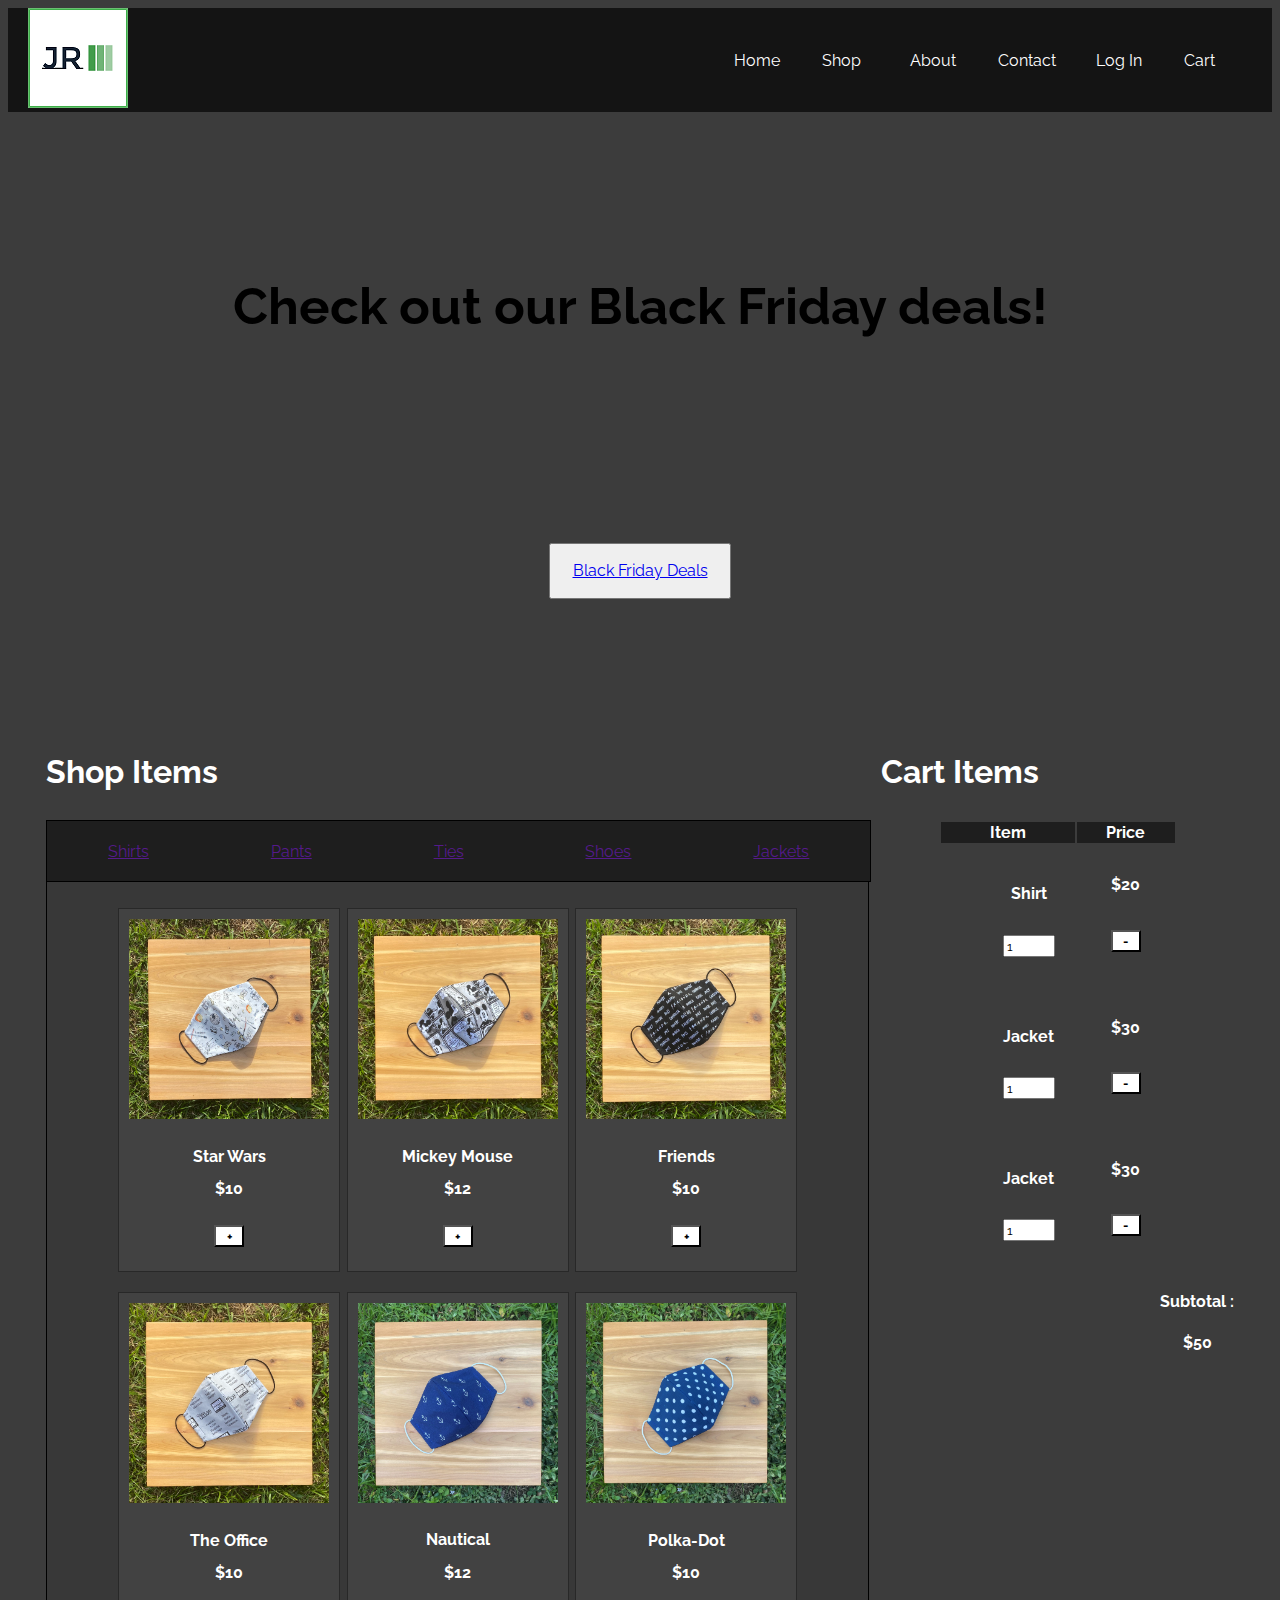
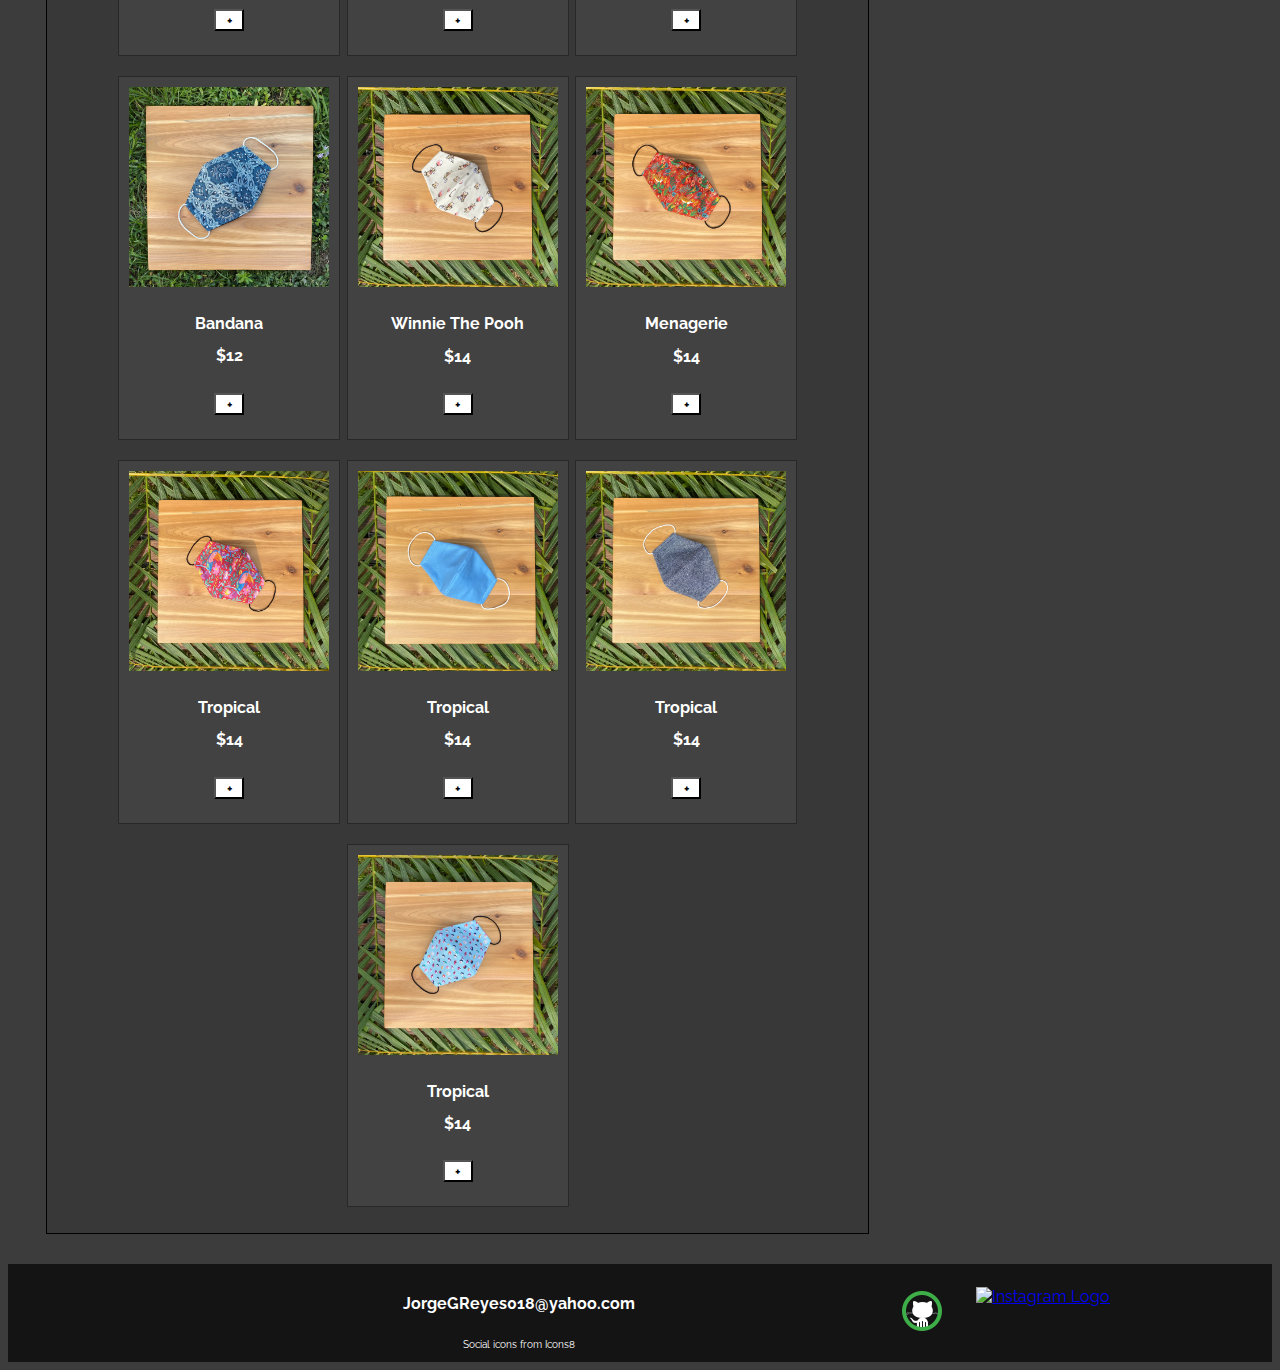
==== Shopping Cart/cart.html @ 23a174b2 "Initial commit" ====
<!DOCTYPE html>
<html lang="en">

<head>
    <meta charset="UTF-8" />
    <meta http-equiv="X-UA-Compatible" content="IE=edge" />
    <meta name="viewport" content="width=device-width, initial-scale=1.0" />
    <title>E-Commerce Shopping Cart</title>
    <!-- font links -->
    <link rel="preconnect" href="https://fonts.googleapis.com" />
    <link rel="preconnect" href="https://fonts.gstatic.com" crossorigin />
    <link href="https://fonts.googleapis.com/css2?family=Raleway:wght@300;400&display=swap" rel="stylesheet" />
    <!-- Bootstrap CDN & CSS file link -->
    <link href="https://cdn.jsdelivr.net/npm/bootstrap@5.2.2/dist/css/bootstrap.min.css" rel="stylesheet"
        integrity="sha384-Zenh87qX5JnK2Jl0vWa8Ck2rdkQ2Bzep5IDxbcnCeuOxjzrPF/et3URy9Bv1WTRi" crossorigin="anonymous" />
    <link rel="stylesheet" href="style.css" />
</head>

<body>

    <header class="navigation">
        <div class="logo"><img src="images/logo-w.png" alt=""></div>
        <nav>
            <ul class="topnav">
                <li><a href="">Home</a></li>
                <li><a href="">Shop</a></li>
                <li><a href="">About</a></li>
                <li><a href="">Contact</a></li>
                <li><a href="">Log In</a></li>
                <li><a href="">Cart</a></li>
            </ul>
        </nav>
    </header>
    <div class="pagetop page container-fluid">
        <div class="showcase">
            <div class="promo">
                <h1 class="deal">Check out our Black Friday deals!</h1>
                <button class="promoLink"><a href="#">Black Friday Deals</a></button>
            </div>
        </div>
        <div class="top">
            <div class="left col-8">
                <div class="leftHead">
                    <h1>Shop Items</h1>
                </div>
                <div class="store">
                    <div class="shopnav">
                        <ul class="tabs">
                            <li><a href="">Shirts</a></li>
                            <li><a href="">Pants</a></li>
                            <li><a href="">Ties</a></li>
                            <li><a href="">Shoes</a></li>
                            <li><a href="">Jackets</a></li>
                        </ul>
                    </div>
                    <div class="storeItems">
                        <ul>
                            <li class="col product"><img class="itemImg" src="images/products/mask001.jpeg" alt="">
                                <div class="itemTag">
                                    <h2 class="itemName">Star Wars</h2>
                                    <h2 class="itemPrice">$10</h2>
                                    <button class="cartAdd">+</button>
                                </div>
                            </li>
                            <li class="col product"><img class="itemImg" src="images/products/mask002.jpeg" alt="">
                                <div class="itemTag">
                                    <h2 class="itemName">Mickey Mouse</h2>
                                    <h2 class="itemPrice">$12</h2>
                                    <button class="cartAdd">+</button>
                                </div>
                            </li>
                            <li class="col product"><img class="itemImg" src="images/products/mask003.jpeg" alt="">
                                <div class="itemTag">
                                    <h2 class="itemName">Friends</h2>
                                    <h2 class="itemPrice">$10</h2>
                                    <button class="cartAdd">+</button>
                                </div>
                            </li>
                            <li class="col product"><img class="itemImg" src="images/products/mask004.jpeg" alt="">
                                <div class="itemTag">
                                    <h2 class="itemName">The Office</h2>
                                    <h2 class="itemPrice">$10</h2>
                                    <button class="cartAdd">+</button>
                                </div>
                            </li>
                            <li class="col product"><img class="itemImg" src="images/products/mask005.jpeg" alt="">
                                <div class="itemTag">
                                    <h2 class="itemName">Nautical</h2>
                                    <h2 class="itemPrice">$12</h2>
                                    <button class="cartAdd">+</button>
                                </div>
                            </li>
                            <li class="col product"><img class="itemImg" src="images/products/mask006.jpeg" alt="">
                                <div class="itemTag">
                                    <h2 class="itemName">Polka-Dot</h2>
                                    <h2 class="itemPrice">$10</h2>
                                    <button class="cartAdd">+</button>
                                </div>
                            </li>
                            <li class="col product"><img class="itemImg" src="images/products/mask007.jpeg" alt="">
                                <div class="itemTag">
                                    <h2 class="itemName">Bandana</h2>
                                    <h2 class="itemPrice">$12</h2>
                                    <button class="cartAdd">+</button>
                                </div>
                            </li>
                            <li class="col product"><img class="itemImg" src="images/products/mask008.jpeg" alt="">
                                <div class="itemTag">
                                    <h2 class="itemName">Winnie The Pooh</h2>
                                    <h2 class="itemPrice">$14</h2>
                                    <button class="cartAdd">+</button>
                                </div>
                            </li>
                            <li class="col product"><img class="itemImg" src="images/products/mask009.jpeg" alt="">
                                <div class="itemTag">
                                    <h2 class="itemName">Menagerie</h2>
                                    <h2 class="itemPrice">$14</h2>
                                    <button class="cartAdd">+</button>
                                </div>
                            </li>
                            <li class="col product"><img class="itemImg" src="images/products/mask010.jpeg" alt="">
                                <div class="itemTag">
                                    <h2 class="itemName">Tropical</h2>
                                    <h2 class="itemPrice">$14</h2>
                                    <button class="cartAdd">+</button>
                                </div>
                            </li>
                            <li class="col product"><img class="itemImg" src="images/products/mask011.jpeg" alt="">
                                <div class="itemTag">
                                    <h2 class="itemName">Tropical</h2>
                                    <h2 class="itemPrice">$14</h2>
                                    <button class="cartAdd">+</button>
                                </div>
                            </li>
                            <li class="col product"><img class="itemImg" src="images/products/mask012.jpeg" alt="">
                                <div class="itemTag">
                                    <h2 class="itemName">Tropical</h2>
                                    <h2 class="itemPrice">$14</h2>
                                    <button class="cartAdd">+</button>
                                </div>
                            </li>
                            <li class="col product"><img class="itemImg" src="images/products/mask013.jpeg" alt="">
                                <div class="itemTag">
                                    <h2 class="itemName">Tropical</h2>
                                    <h2 class="itemPrice">$14</h2>
                                    <button class="cartAdd">+</button>
                                </div>
                            </li>

                        </ul>
                    </div>
                </div>
            </div>
            <div class="right col-4">
                <div class="leftHead">
                    <h1>Cart Items</h1>
                </div>
                <div>
                    <table class="table tableDarker table-hover table-bordered">
                        <thead class="tableHead">
                            <tr>
                                <th class="col-9" colspan="2">Item</th>
                                <th class="col-2">Price</th>
                            </tr>
                        </thead>
                        <tbody class="cartBag">
                            <tr class="cartItem">
                                <td class="col-1"><img class="cartItemImg" src="https://via.placeholder.com/100" alt="">
                                </td>
                                <td>
                                    <h4 class="cartItemName">Shirt</h4><input class="itemQty" type="number" value="1">
                                </td>
                                <td>
                                    <h4 class="itemPrice">$20</h4><button class="cartRemove">-</button>
                                </td>
                            </tr>
                            <tr class="cartItem">
                                <td class="col-1"><img class="cartItemImg" src="https://via.placeholder.com/100" alt="">
                                </td>
                                <td>
                                    <h4 class="cartItemName">Jacket</h4><input class="itemQty" type="number" value="1">

                                </td>
                                <td>
                                    <h4 class="itemPrice">$30</h4><button class="cartRemove">-</button>

                                </td>
                            </tr>
                            <tr class="cartItem">
                                <td class="col-1"><img class="cartItemImg" src="https://via.placeholder.com/100" alt="">
                                </td>
                                <td>
                                    <h4 class="cartItemName">Jacket</h4><input class="itemQty" type="number" value="1">

                                </td>
                                <td>
                                    <h4 class="itemPrice">$30</h4><button class="cartRemove">-</button>

                                </td>
                            </tr>
                        </tbody>
                    </table>
                    <div class="cartfoot">
                        <div class="subtotal">
                            <h4>Subtotal :</h4>
                            <h4 class="cartTotal">$50</h4>
                        </div>
                    </div>
                </div>
            </div>
        </div>
        <div class="bot"></div>
    </div>
    <footer>
        <div class="leftfoot col-1"></div>
        <div class="midfoot col-10">
            <h2>JorgeGReyes018@yahoo.com</h2>
            <p><a href="https://icons8.com/icons/set/social-media">Social icons from Icons8</a></p>
        </div>
        <div class="righfoot col-1">
            <a class="sociallogo" href="https://github.com/JorgeGReyes018" target=”_blank”><img
                    src="images/githublogo.png" alt="Github Logo"></a>
            <a class="sociallogo" href="https://www.instagram.com/yoyidesigns/?hl=en" target=”_blank”><img
                    src="images/instalogo.png" alt="Instagram Logo"></a>
        </div>
    </footer>

    <script src="script.js"></script>
</body>

</html>
---- Shopping Cart/style.css ----
* {
    font-family: "Raleway", sans-serif;
} 
body {
    background-color: rgb(60, 60, 60);
}
ul {
    padding: 0;
}
/* !!!!! NAVBAR/HEADER ON ALL HTML FILES !!!!! */  
.navigation {
    background-color: rgb(20, 20, 20);
    display: inline-flex;
    width: 100%;
}
.logo {
    padding-left: 20px;
}
nav {
    width: 100%;
    display:flex;
}
.topnav {
    color: white;
    list-style: none;
    display: inline-flex;
    padding: 0;
    padding-right: 20px;
    margin: auto;
    margin-right: 0;
}
.topnav li {
    margin: auto 20px;
    min-width: 48px;
}
.topnav li a {
    color: white;
    text-decoration: none;
}
.topnav li a:hover {
    color: rgb(61, 174, 72);
    text-decoration: underline;
}
/* !!!!! FOOTER ON ALL HTML FILES !!!!! */
footer {
    width: 100%;
    margin-top: 30px;
    display: flex;
    align-items: center;
    background-color: rgb(20, 20, 20);
}
footer div {
    margin: auto;
    display: flex;
}
.midfoot {
    flex-direction: column;
}
footer h2,
footer p {
    color: white;
    margin: 10px auto;
    font-size: 1rem;
}
footer p a{
    font-size: 10px;
    color: white;
    text-decoration: none;
}
footer h2 {
    margin-top: 30px;
}

.sociallogo {
    margin-right: 30px;
}
/* !!!!! SHOWCASE SECTION !!!!! */
.pagetop {
    margin-top: 30px;
}
.showcase {
    background-image: url(https://via.placeholder.com/1700x560);
    background-size: contain;
    max-width: 1700px;
    width: 90%;
    height: 560px;
    margin: auto;
}
.promo {
    display: inline-flex;
    flex-direction: column;
    width: 100%;
    height: 100%;
    text-align: center;
}
.promoLink {
    font-size: 1rem;
    margin: auto;
    height: 56px;
    width: 16%;
}
.deal {
    font-size: 3.2rem;
    margin: auto;
    padding-top: 30px;
}
/* !!!!! SHOP & CART SECTIONS (TOP) !!!!! */
.top {
    display: flex;
    width: 94%;
    margin: auto;
    margin-top: 30px;
}
.top h1 {
    color: white;
    margin-bottom: 30px;
}
.cartAdd,
.cartRemove {
    width: 30px;
    height: auto;
    margin: 14px;
    text-align: center;
    font-size: rem;
    font-weight: bold;
    background-color: rgb(255, 255, 255);
}
.cartAdd:hover {
    background-color: rgba(138, 247, 123, 0.6);
}
.cartRemove:hover {
    background-color: rgba(90, 90, 90, 0.6);
}
/* !!!!! SHOP SECTION (LEFT) !!!!! */
.tabs {
    width: 100%;
    height: 100%;
    list-style: none;
    display: inline-flex;
    margin: auto;
}
.tabs li {
    margin: auto;
    padding: 0;
}
.store {
    display: flex;
    margin: auto;
    flex-direction: column;
}
.shopnav {
    width: 100%;
    height: 60px;
    margin: auto;
    background-color: rgb(30, 30, 30);
    border: solid;
    border-color: black;
    border-width: 1px;
}
.left {
    width: 70%;
    padding-right: 1%;
}
.leftHead {
    width: 100%;
    display: inline-flex;
    justify-content: space-between;
    font-style: none;
}
.storeItems {
    display: flex;
    margin: auto;
    background-color: rgb(56, 56, 56);
    border: solid;
    border-color: black;
    border-width: 1px;
    border-top: none;
}
.storeItems ul {
    list-style: none;
    display: inline-flex;
    flex-wrap: wrap;
    justify-content: center;
}
.product {
    display: flex;
    flex-direction: column;
    padding: 10px;
    margin: 10px 0.4%;
    max-width: 234px;
    align-items: center;
    border: solid;
    border-color: rgb(40, 40, 40);
    border-width: 1px;
    background-color: rgb(66, 66, 66);
}
.product img {
    max-width: 200px;
    max-height: 200px;
}
.itemTag {
    color: white;
    text-align: center;
    margin-top: 14px;
}
.itemTag h2 {
    font-size: 1rem;
}
/* !!!!! CART SECTION (RIGHT) !!!!! */
.right {
    width: 30%;
}
.table {
    text-align: center;
    align-items: center;
    margin: auto;
    --bs-table-hover-color: #ffffff;
    --bs-table-hover-bg: rgba(138, 247, 123, 0.03);
}
.tableDarker {
    color: white;
    border-color: black;
}
.tableHead {
    background: rgb(30, 30, 30);
    border-color: black;
    border-width: 1px;
    text-align: center;
}
td {
    padding: 20px;
}
h4 {
    font-size: 1rem;
    margin-top: 10px;
}
.cartItemImg {
    max-width: 100px;
}
.itemQty {
    width: 44px;
    margin-top: 10px;
}
.cartfoot {
    display: flex;
    color: white;
}
.subtotal {
    margin-top: 10px;
    margin-left: auto;
    text-align: center;
}
/* !!!!! NEXT !!!!! */
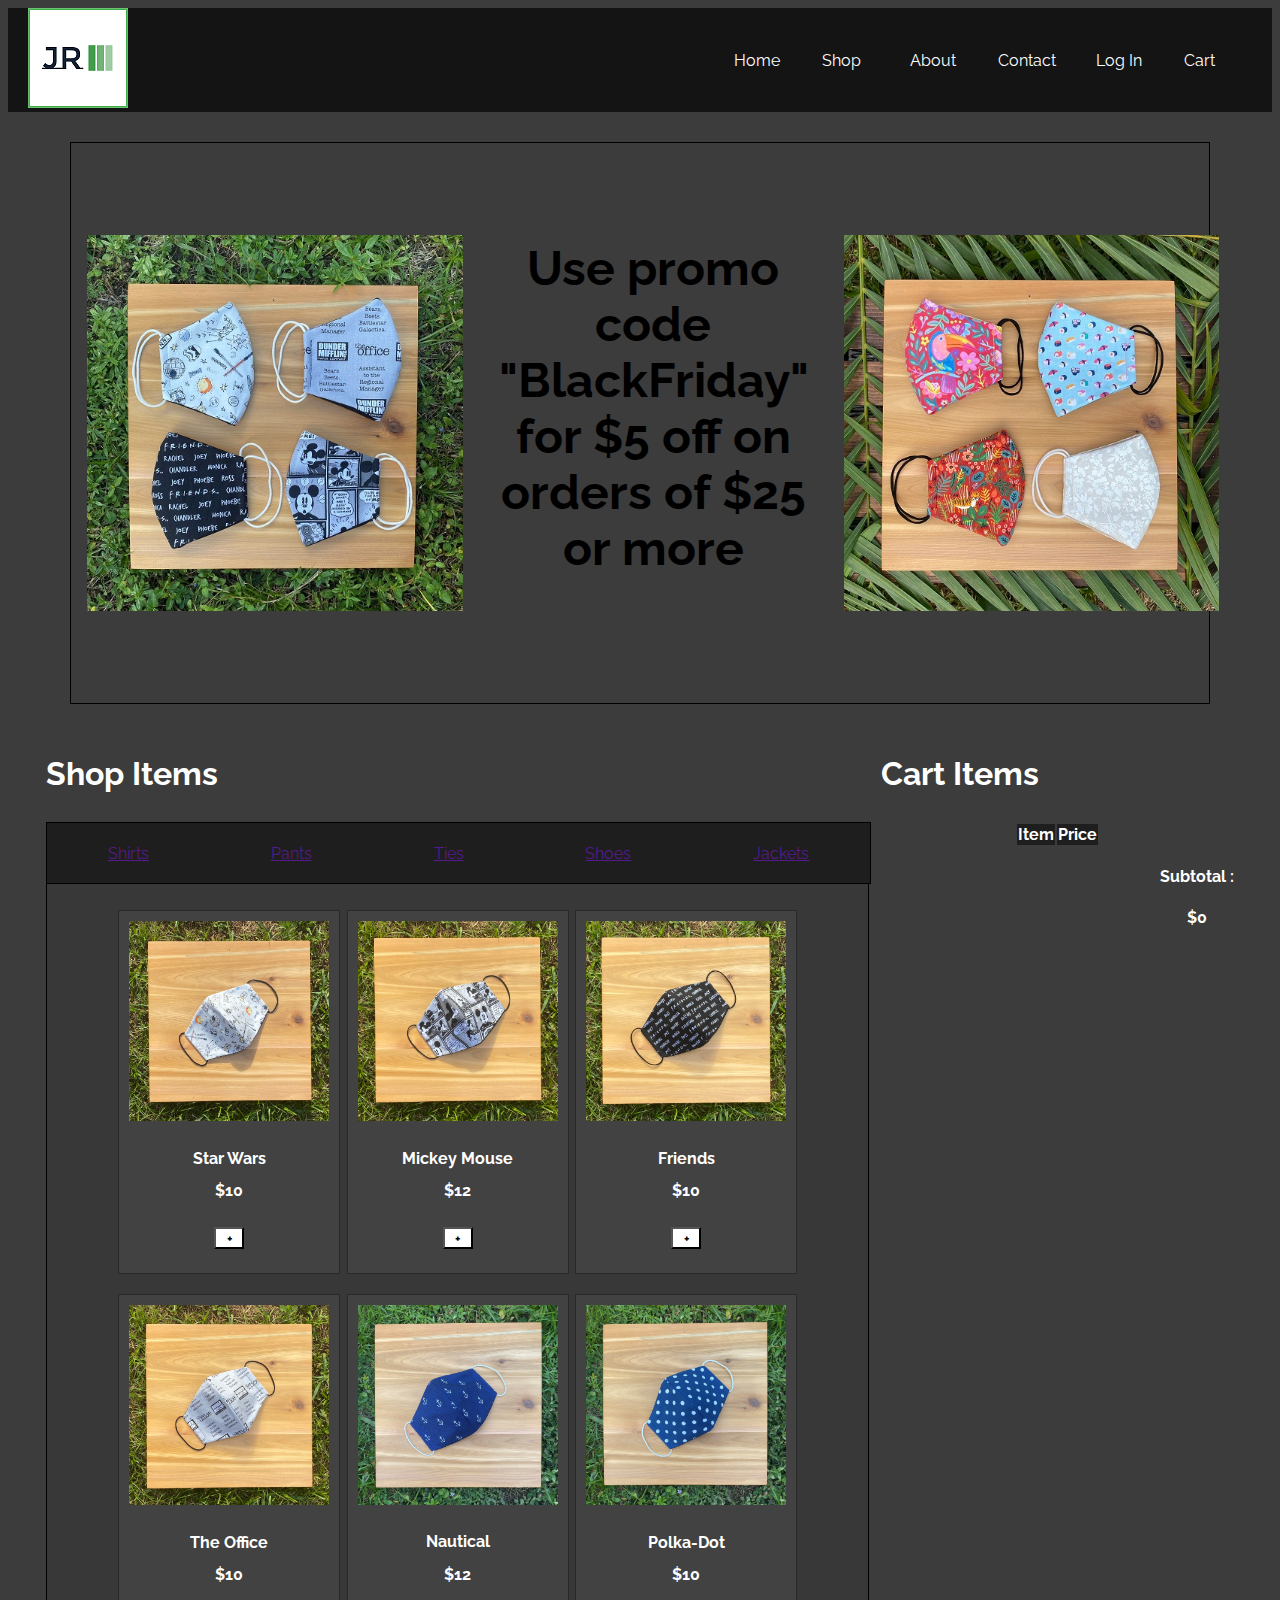
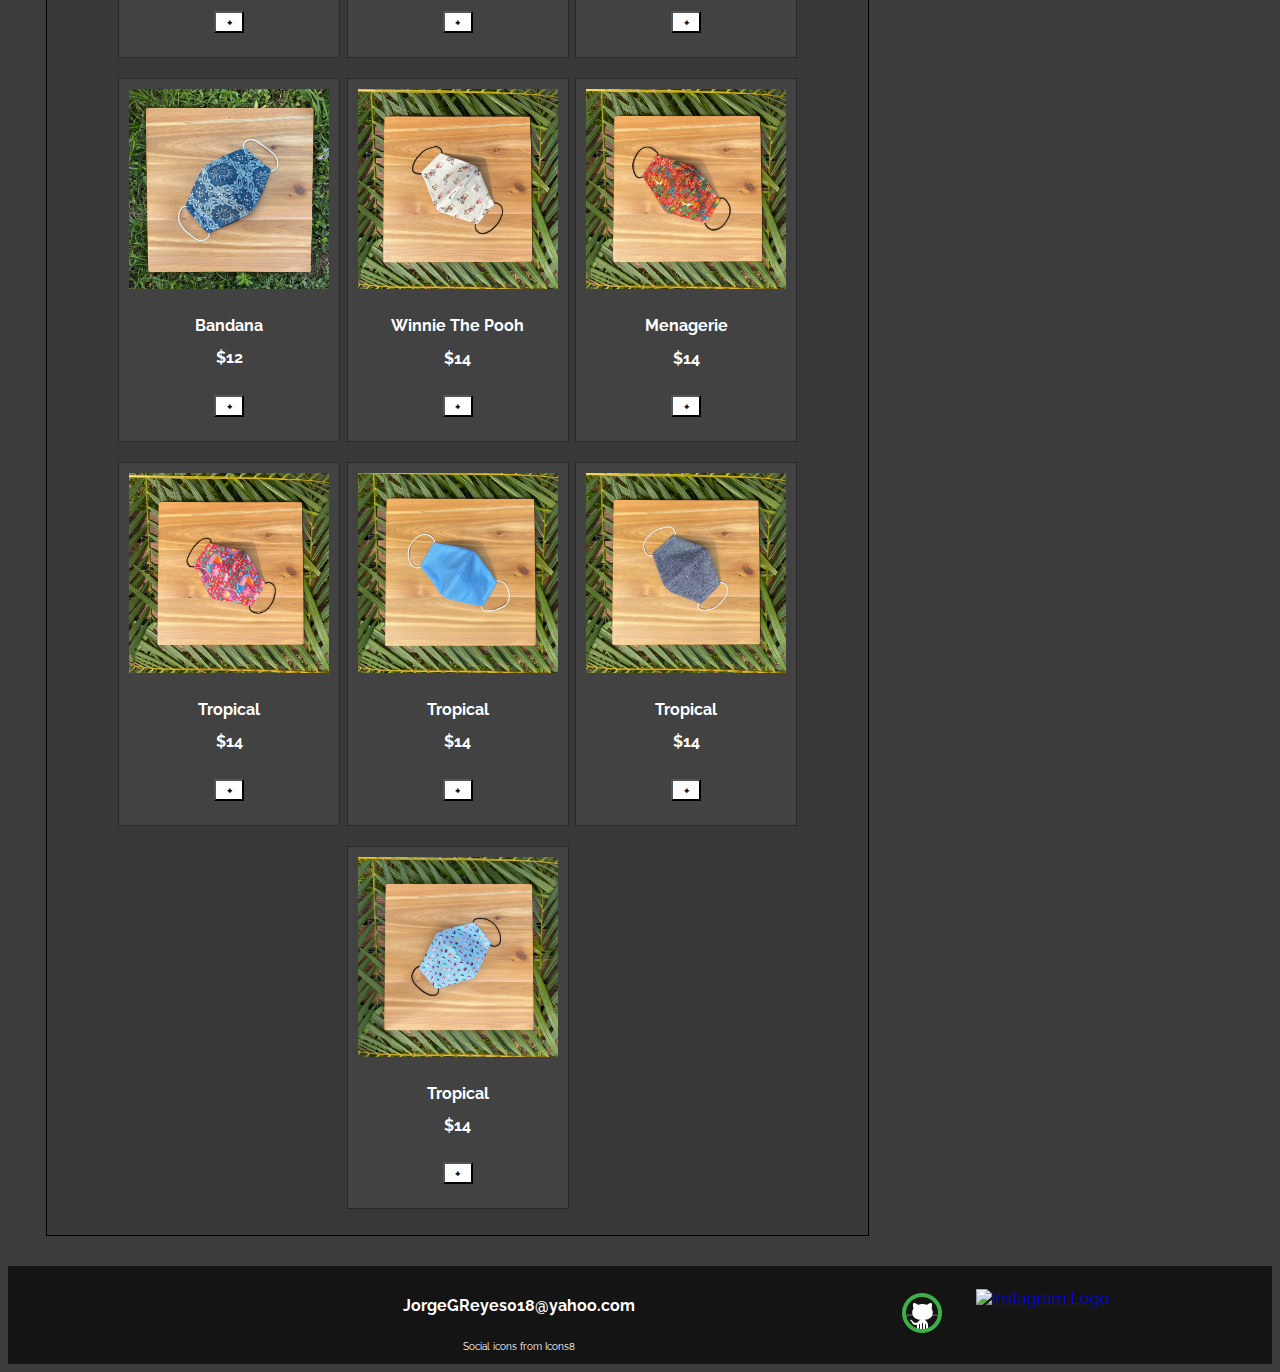
==== commit 1e3fc82b: "finished javascript" ====
--- a/Shopping Cart/cart.html
+++ b/Shopping Cart/cart.html
@@ -34,8 +34,9 @@
     <div class="pagetop page container-fluid">
         <div class="showcase">
             <div class="promo">
-                <h1 class="deal">Check out our Black Friday deals!</h1>
-                <button class="promoLink"><a href="#">Black Friday Deals</a></button>
+                <img class="col" src="images/promo1.jpg" alt="promotional image">
+                <h1 class="deal col">Use promo code "BlackFriday" for $5 off on orders of $25 or more</h1>
+                <img class="col" src="images/promo2.jpg" alt="promotional image">
             </div>
         </div>
         <div class="top">
@@ -164,46 +165,12 @@
                             </tr>
                         </thead>
                         <tbody class="cartBag">
-                            <tr class="cartItem">
-                                <td class="col-1"><img class="cartItemImg" src="https://via.placeholder.com/100" alt="">
-                                </td>
-                                <td>
-                                    <h4 class="cartItemName">Shirt</h4><input class="itemQty" type="number" value="1">
-                                </td>
-                                <td>
-                                    <h4 class="itemPrice">$20</h4><button class="cartRemove">-</button>
-                                </td>
-                            </tr>
-                            <tr class="cartItem">
-                                <td class="col-1"><img class="cartItemImg" src="https://via.placeholder.com/100" alt="">
-                                </td>
-                                <td>
-                                    <h4 class="cartItemName">Jacket</h4><input class="itemQty" type="number" value="1">
-
-                                </td>
-                                <td>
-                                    <h4 class="itemPrice">$30</h4><button class="cartRemove">-</button>
-
-                                </td>
-                            </tr>
-                            <tr class="cartItem">
-                                <td class="col-1"><img class="cartItemImg" src="https://via.placeholder.com/100" alt="">
-                                </td>
-                                <td>
-                                    <h4 class="cartItemName">Jacket</h4><input class="itemQty" type="number" value="1">
-
-                                </td>
-                                <td>
-                                    <h4 class="itemPrice">$30</h4><button class="cartRemove">-</button>
-
-                                </td>
-                            </tr>
                         </tbody>
                     </table>
                     <div class="cartfoot">
                         <div class="subtotal">
                             <h4>Subtotal :</h4>
-                            <h4 class="cartTotal">$50</h4>
+                            <h4 class="cartTotal">$0</h4>
                         </div>
                     </div>
                 </div>
--- a/Shopping Cart/style.css
+++ b/Shopping Cart/style.css
@@ -1,253 +1,259 @@
 * {
-    font-family: "Raleway", sans-serif;
-} 
+  font-family: "Raleway", sans-serif;
+}
 body {
-    background-color: rgb(60, 60, 60);
+  background-color: rgb(60, 60, 60);
 }
 ul {
-    padding: 0;
-}
-/* !!!!! NAVBAR/HEADER ON ALL HTML FILES !!!!! */  
+  padding: 0;
+}
+/* !!!!! NAVBAR/HEADER ON ALL HTML FILES !!!!! */
 .navigation {
-    background-color: rgb(20, 20, 20);
-    display: inline-flex;
-    width: 100%;
+  background-color: rgb(20, 20, 20);
+  display: inline-flex;
+  width: 100%;
 }
 .logo {
-    padding-left: 20px;
+  padding-left: 20px;
 }
 nav {
-    width: 100%;
-    display:flex;
+  width: 100%;
+  display: flex;
 }
 .topnav {
-    color: white;
-    list-style: none;
-    display: inline-flex;
-    padding: 0;
-    padding-right: 20px;
-    margin: auto;
-    margin-right: 0;
+  color: white;
+  list-style: none;
+  display: inline-flex;
+  padding: 0;
+  padding-right: 20px;
+  margin: auto;
+  margin-right: 0;
 }
 .topnav li {
-    margin: auto 20px;
-    min-width: 48px;
+  margin: auto 20px;
+  min-width: 48px;
 }
 .topnav li a {
-    color: white;
-    text-decoration: none;
+  color: white;
+  text-decoration: none;
 }
 .topnav li a:hover {
-    color: rgb(61, 174, 72);
-    text-decoration: underline;
+  color: rgb(61, 174, 72);
+  text-decoration: underline;
 }
 /* !!!!! FOOTER ON ALL HTML FILES !!!!! */
 footer {
-    width: 100%;
-    margin-top: 30px;
-    display: flex;
-    align-items: center;
-    background-color: rgb(20, 20, 20);
+  width: 100%;
+  margin-top: 30px;
+  display: flex;
+  align-items: center;
+  background-color: rgb(20, 20, 20);
 }
 footer div {
-    margin: auto;
-    display: flex;
+  margin: auto;
+  display: flex;
 }
 .midfoot {
-    flex-direction: column;
+  flex-direction: column;
 }
 footer h2,
 footer p {
-    color: white;
-    margin: 10px auto;
-    font-size: 1rem;
-}
-footer p a{
-    font-size: 10px;
-    color: white;
-    text-decoration: none;
+  color: white;
+  margin: 10px auto;
+  font-size: 1rem;
+}
+footer p a {
+  font-size: 10px;
+  color: white;
+  text-decoration: none;
 }
 footer h2 {
-    margin-top: 30px;
+  margin-top: 30px;
 }
 
 .sociallogo {
-    margin-right: 30px;
+  margin-right: 30px;
 }
 /* !!!!! SHOWCASE SECTION !!!!! */
 .pagetop {
-    margin-top: 30px;
+  margin-top: 30px;
 }
 .showcase {
-    background-image: url(https://via.placeholder.com/1700x560);
-    background-size: contain;
-    max-width: 1700px;
-    width: 90%;
-    height: 560px;
-    margin: auto;
+  border: solid;
+  border-color: black;
+  border-width: 1px;
+  max-width: 1700px;
+  width: 90%;
+  height: 560px;
+  margin: auto;
 }
 .promo {
-    display: inline-flex;
-    flex-direction: column;
-    width: 100%;
-    height: 100%;
-    text-align: center;
-}
-.promoLink {
-    font-size: 1rem;
-    margin: auto;
-    height: 56px;
-    width: 16%;
+  display: inline-flex;
+  flex-direction: rows;
+  width: 100%;
+  height: 100%;
+  margin: auto;
+  max-height: 560px;
+  text-align: center;
+}
+.promo img {
+  max-width: 500px;
+  max-height: 500px;
+  width: 33%;
+  margin: auto;
+  padding: 0 16px;
 }
 .deal {
-    font-size: 3.2rem;
-    margin: auto;
-    padding-top: 30px;
+  font-size: 3rem;
+  margin: auto;
+  width: 33%;
+  color: black;
+  padding: 0 20px 30px
 }
 /* !!!!! SHOP & CART SECTIONS (TOP) !!!!! */
 .top {
-    display: flex;
-    width: 94%;
-    margin: auto;
-    margin-top: 30px;
+  display: flex;
+  width: 94%;
+  margin: auto;
+  margin-top: 30px;
 }
 .top h1 {
-    color: white;
-    margin-bottom: 30px;
+  color: white;
+  margin-bottom: 30px;
 }
 .cartAdd,
 .cartRemove {
-    width: 30px;
-    height: auto;
-    margin: 14px;
-    text-align: center;
-    font-size: rem;
-    font-weight: bold;
-    background-color: rgb(255, 255, 255);
+  width: 30px;
+  height: auto;
+  margin: 14px;
+  text-align: center;
+  font-size: rem;
+  font-weight: bold;
+  background-color: rgb(255, 255, 255);
 }
 .cartAdd:hover {
-    background-color: rgba(138, 247, 123, 0.6);
+  background-color: rgba(138, 247, 123, 0.6);
 }
 .cartRemove:hover {
-    background-color: rgba(90, 90, 90, 0.6);
+  background-color: rgba(90, 90, 90, 0.6);
 }
 /* !!!!! SHOP SECTION (LEFT) !!!!! */
 .tabs {
-    width: 100%;
-    height: 100%;
-    list-style: none;
-    display: inline-flex;
-    margin: auto;
+  width: 100%;
+  height: 100%;
+  list-style: none;
+  display: inline-flex;
+  margin: auto;
 }
 .tabs li {
-    margin: auto;
-    padding: 0;
+  margin: auto;
+  padding: 0;
 }
 .store {
-    display: flex;
-    margin: auto;
-    flex-direction: column;
+  display: flex;
+  margin: auto;
+  flex-direction: column;
 }
 .shopnav {
-    width: 100%;
-    height: 60px;
-    margin: auto;
-    background-color: rgb(30, 30, 30);
-    border: solid;
-    border-color: black;
-    border-width: 1px;
+  width: 100%;
+  height: 60px;
+  margin: auto;
+  background-color: rgb(30, 30, 30);
+  border: solid;
+  border-color: black;
+  border-width: 1px;
 }
 .left {
-    width: 70%;
-    padding-right: 1%;
+  width: 70%;
+  padding-right: 1%;
 }
 .leftHead {
-    width: 100%;
-    display: inline-flex;
-    justify-content: space-between;
-    font-style: none;
+  width: 100%;
+  display: inline-flex;
+  justify-content: space-between;
+  font-style: none;
 }
 .storeItems {
-    display: flex;
-    margin: auto;
-    background-color: rgb(56, 56, 56);
-    border: solid;
-    border-color: black;
-    border-width: 1px;
-    border-top: none;
+  display: flex;
+  margin: auto;
+  background-color: rgb(56, 56, 56);
+  border: solid;
+  border-color: black;
+  border-width: 1px;
+  border-top: none;
 }
 .storeItems ul {
-    list-style: none;
-    display: inline-flex;
-    flex-wrap: wrap;
-    justify-content: center;
+  list-style: none;
+  display: inline-flex;
+  flex-wrap: wrap;
+  justify-content: center;
 }
 .product {
-    display: flex;
-    flex-direction: column;
-    padding: 10px;
-    margin: 10px 0.4%;
-    max-width: 234px;
-    align-items: center;
-    border: solid;
-    border-color: rgb(40, 40, 40);
-    border-width: 1px;
-    background-color: rgb(66, 66, 66);
+  display: flex;
+  flex-direction: column;
+  padding: 10px;
+  margin: 10px 0.4%;
+  max-width: 234px;
+  align-items: center;
+  border: solid;
+  border-color: rgb(40, 40, 40);
+  border-width: 1px;
+  background-color: rgb(66, 66, 66);
 }
 .product img {
-    max-width: 200px;
-    max-height: 200px;
+  max-width: 200px;
+  max-height: 200px;
 }
 .itemTag {
-    color: white;
-    text-align: center;
-    margin-top: 14px;
+  color: white;
+  text-align: center;
+  margin-top: 14px;
 }
 .itemTag h2 {
-    font-size: 1rem;
+  font-size: 1rem;
 }
 /* !!!!! CART SECTION (RIGHT) !!!!! */
 .right {
-    width: 30%;
+  width: 30%;
 }
 .table {
-    text-align: center;
-    align-items: center;
-    margin: auto;
-    --bs-table-hover-color: #ffffff;
-    --bs-table-hover-bg: rgba(138, 247, 123, 0.03);
+  text-align: center;
+  align-items: center;
+  margin: auto;
+  --bs-table-hover-color: #ffffff;
+  --bs-table-hover-bg: rgba(138, 247, 123, 0.03);
 }
 .tableDarker {
-    color: white;
-    border-color: black;
+  color: white;
+  border-color: black;
 }
 .tableHead {
-    background: rgb(30, 30, 30);
-    border-color: black;
-    border-width: 1px;
-    text-align: center;
+  background: rgb(30, 30, 30);
+  border-color: black;
+  border-width: 1px;
+  text-align: center;
 }
 td {
-    padding: 20px;
+  padding: 20px;
 }
 h4 {
-    font-size: 1rem;
-    margin-top: 10px;
+  font-size: 1rem;
+  margin-top: 10px;
 }
 .cartItemImg {
-    max-width: 100px;
+  max-width: 100px;
 }
 .itemQty {
-    width: 44px;
-    margin-top: 10px;
+  width: 44px;
+  margin-top: 10px;
 }
 .cartfoot {
-    display: flex;
-    color: white;
+  display: flex;
+  color: white;
 }
 .subtotal {
-    margin-top: 10px;
-    margin-left: auto;
-    text-align: center;
+  margin-top: 10px;
+  margin-left: auto;
+  text-align: center;
 }
 /* !!!!! NEXT !!!!! */
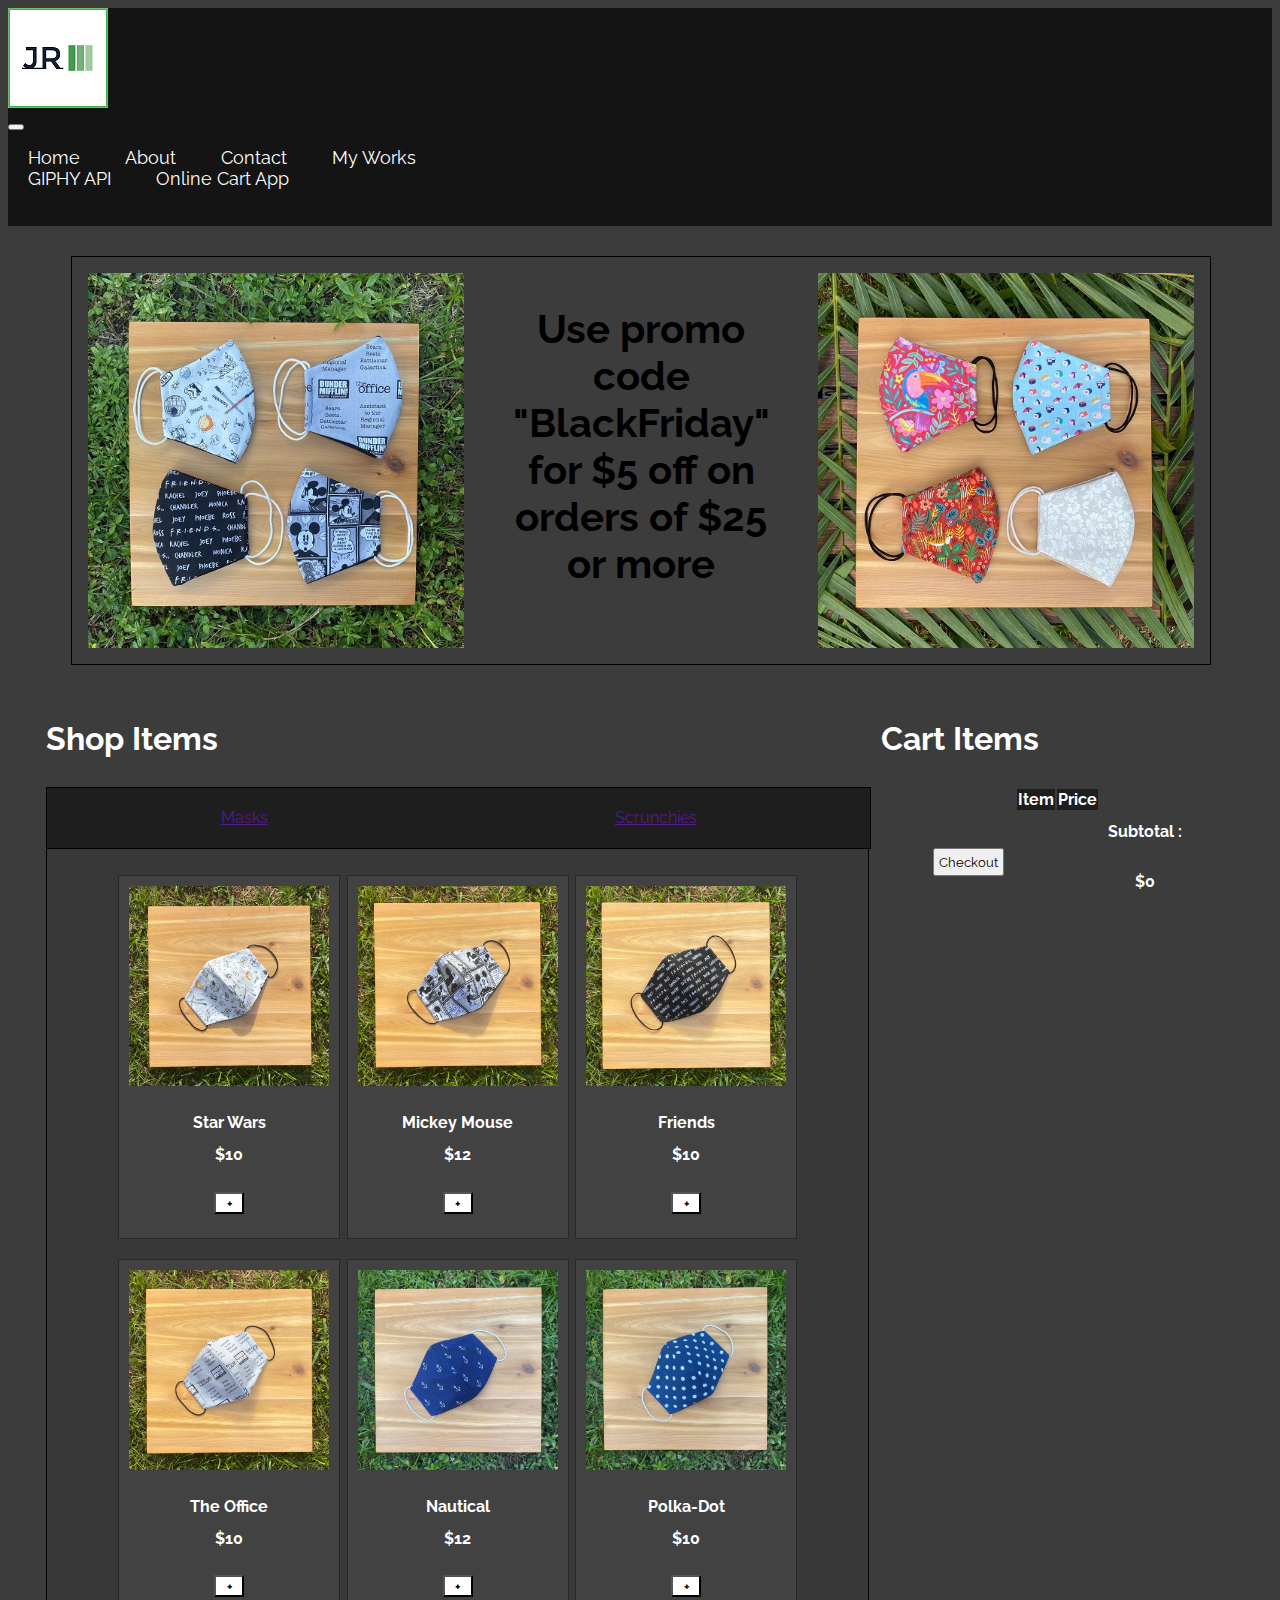
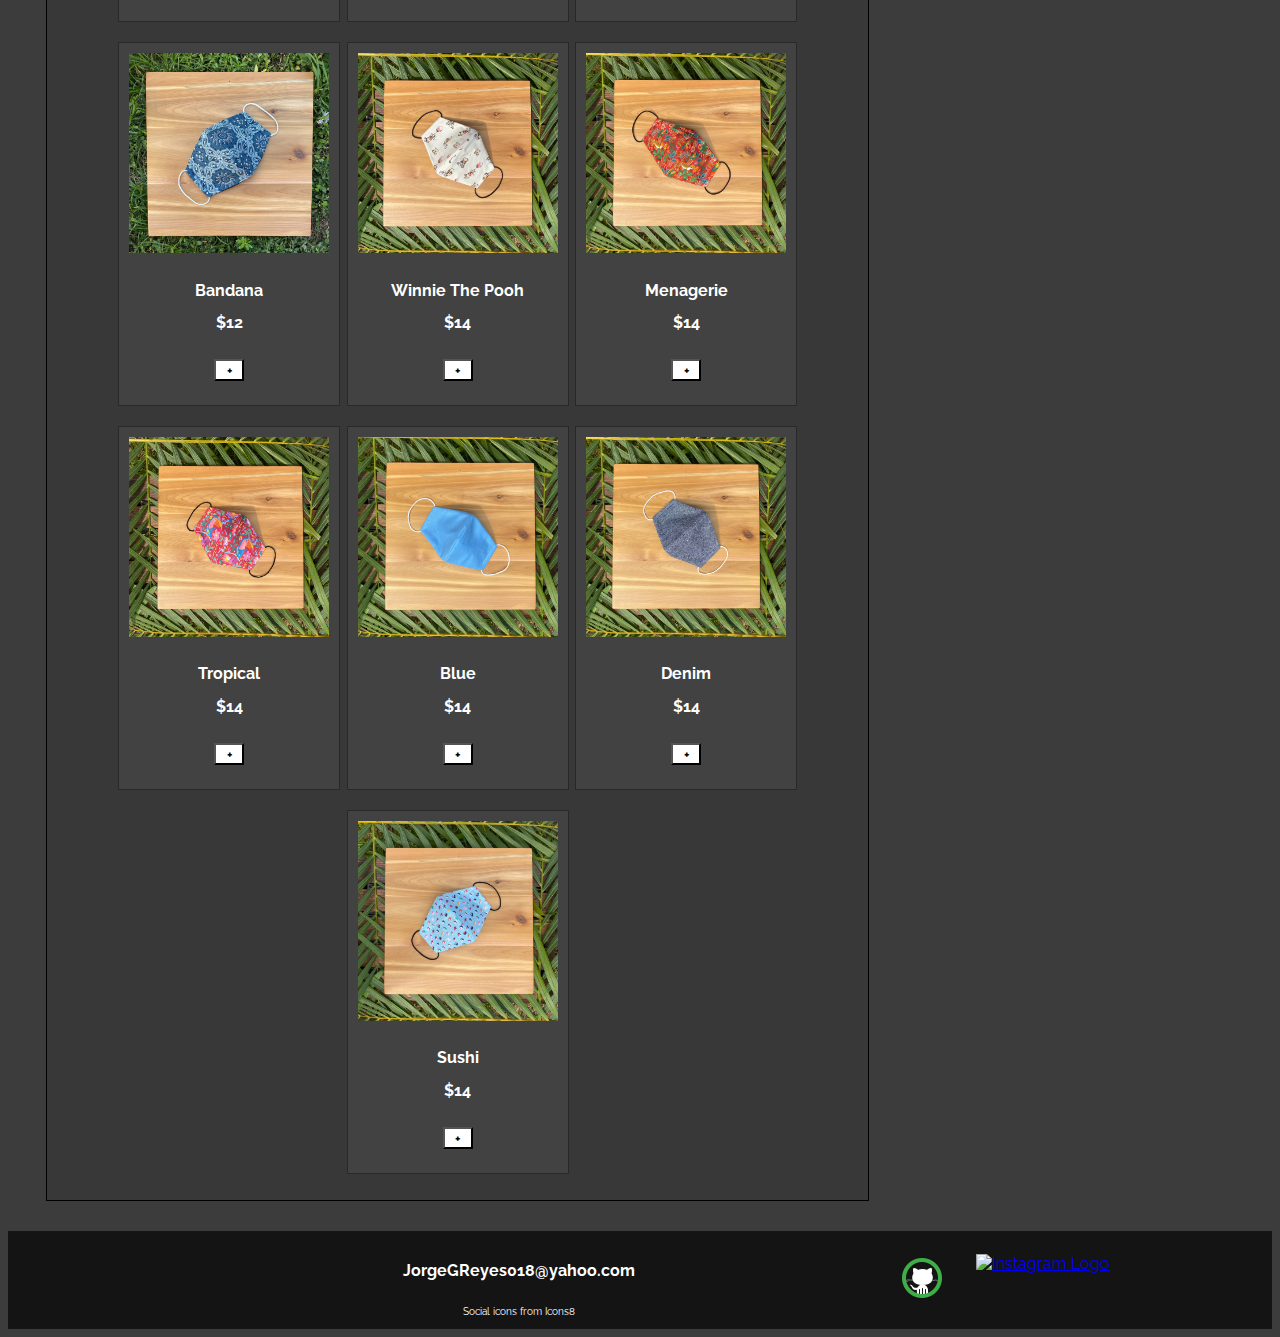
==== commit 026b96b8: "media queries" ====
--- a/Shopping Cart/cart.html
+++ b/Shopping Cart/cart.html
@@ -2,197 +2,237 @@
 <html lang="en">
 
 <head>
-    <meta charset="UTF-8" />
-    <meta http-equiv="X-UA-Compatible" content="IE=edge" />
-    <meta name="viewport" content="width=device-width, initial-scale=1.0" />
-    <title>E-Commerce Shopping Cart</title>
-    <!-- font links -->
-    <link rel="preconnect" href="https://fonts.googleapis.com" />
-    <link rel="preconnect" href="https://fonts.gstatic.com" crossorigin />
-    <link href="https://fonts.googleapis.com/css2?family=Raleway:wght@300;400&display=swap" rel="stylesheet" />
-    <!-- Bootstrap CDN & CSS file link -->
-    <link href="https://cdn.jsdelivr.net/npm/bootstrap@5.2.2/dist/css/bootstrap.min.css" rel="stylesheet"
-        integrity="sha384-Zenh87qX5JnK2Jl0vWa8Ck2rdkQ2Bzep5IDxbcnCeuOxjzrPF/et3URy9Bv1WTRi" crossorigin="anonymous" />
-    <link rel="stylesheet" href="style.css" />
+  <meta charset="UTF-8" />
+  <meta http-equiv="X-UA-Compatible" content="IE=edge" />
+  <meta name="viewport" content="width=device-width, initial-scale=1.0" />
+  <title>E-Commerce Shopping Cart</title>
+  <!-- font links -->
+  <link rel="preconnect" href="https://fonts.googleapis.com" />
+  <link rel="preconnect" href="https://fonts.gstatic.com" crossorigin />
+  <link href="https://fonts.googleapis.com/css2?family=Raleway:wght@300;400&display=swap" rel="stylesheet" />
+  <!-- Bootstrap CDN & CSS file link -->
+  <link href="https://cdn.jsdelivr.net/npm/bootstrap@5.2.2/dist/css/bootstrap.min.css" rel="stylesheet"
+    integrity="sha384-Zenh87qX5JnK2Jl0vWa8Ck2rdkQ2Bzep5IDxbcnCeuOxjzrPF/et3URy9Bv1WTRi" crossorigin="anonymous" />
+  <link rel="stylesheet" href="style.css" />
 </head>
 
 <body>
-
-    <header class="navigation">
-        <div class="logo"><img src="images/logo-w.png" alt=""></div>
-        <nav>
-            <ul class="topnav">
-                <li><a href="">Home</a></li>
-                <li><a href="">Shop</a></li>
-                <li><a href="">About</a></li>
-                <li><a href="">Contact</a></li>
-                <li><a href="">Log In</a></li>
-                <li><a href="">Cart</a></li>
+  <nav class="navbar topnav navbar-expand-lg navbar-dark">
+    <div class="container-fluid">
+      <div class="logo">
+        <a href="index.html"><img src="images/logo-w.png" alt="" /></a>
+      </div>
+      <button class="navbar-toggler" type="button" data-bs-toggle="collapse" data-bs-target="#navbarNavDropdown"
+        aria-controls="navbarNavDropdown" aria-expanded="false" aria-label="Toggle navigation">
+        <span class="navbar-toggler-icon"></span>
+      </button>
+      <div class="collapse navbar-collapse" id="navbarNavDropdown">
+        <ul class="navbar-nav">
+          <li class="nav-item">
+            <a class="nav-link" aria-current="page"
+              href="https://jorgegreyes018.github.io/Project-1-Portfolio/">Home</a>
+          </li>
+          <li class="nav-item">
+            <a class="nav-link" href="https://jorgegreyes018.github.io/Project-1-Portfolio/about.html">About</a>
+          </li>
+          <li class="nav-item">
+            <a class="nav-link" href="https://jorgegreyes018.github.io/Project-1-Portfolio/contact.html">Contact</a>
+          </li>
+          <li class="nav-item dropdown">
+            <a class="nav-link dropdown-toggle" href="#" id="navbarDropdownMenuLink" role="button"
+              data-bs-toggle="dropdown" aria-expanded="false">
+              My Works
+            </a>
+            <ul class="dropdown-menu" aria-labelledby="navbarDropdownMenuLink">
+              <li><a class="dropdown-item" href="https://jorgegreyes018.github.io/Project-2-GIPHY-API/">GIPHY API</a>
+              </li>
+              <li><a class="dropdown-item" href="#">Online Cart App</a></li>
             </ul>
-        </nav>
-    </header>
-    <div class="pagetop page container-fluid">
-        <div class="showcase">
-            <div class="promo">
-                <img class="col" src="images/promo1.jpg" alt="promotional image">
-                <h1 class="deal col">Use promo code "BlackFriday" for $5 off on orders of $25 or more</h1>
-                <img class="col" src="images/promo2.jpg" alt="promotional image">
+          </li>
+        </ul>
+      </div>
+    </div>
+  </nav>
+  <div class="pagetop page container-fluid">
+    <div class="showcase">
+      <div class="promo">
+        <img class="col" src="images/promo1.jpg" alt="promotional image" />
+        <h1 class="deal col">
+          Use promo code "BlackFriday" for $5 off on orders of $25 or more
+        </h1>
+        <img class="col" src="images/promo2.jpg" alt="promotional image" />
+      </div>
+    </div>
+    <div class="top">
+      <div class="left col-8">
+        <div class="topHeaders">
+          <h1>Shop Items</h1>
+        </div>
+        <div class="store">
+          <div class="shopnav">
+            <ul class="tabs">
+              <li><a href="">Masks</a></li>
+              <li><a href="">Scrunchies</a></li>
+            </ul>
+          </div>
+          <div class="storeItems">
+            <ul>
+              <li class="col product">
+                <img class="itemImg" src="images/products/mask001.jpeg" alt="" />
+                <div class="itemTag">
+                  <h2 class="itemName">Star Wars</h2>
+                  <h2 class="itemPrice">$10</h2>
+                  <button class="cartAdd">+</button>
+                </div>
+              </li>
+              <li class="col product">
+                <img class="itemImg" src="images/products/mask002.jpeg" alt="" />
+                <div class="itemTag">
+                  <h2 class="itemName">Mickey Mouse</h2>
+                  <h2 class="itemPrice">$12</h2>
+                  <button class="cartAdd">+</button>
+                </div>
+              </li>
+              <li class="col product">
+                <img class="itemImg" src="images/products/mask003.jpeg" alt="" />
+                <div class="itemTag">
+                  <h2 class="itemName">Friends</h2>
+                  <h2 class="itemPrice">$10</h2>
+                  <button class="cartAdd">+</button>
+                </div>
+              </li>
+              <li class="col product">
+                <img class="itemImg" src="images/products/mask004.jpeg" alt="" />
+                <div class="itemTag">
+                  <h2 class="itemName">The Office</h2>
+                  <h2 class="itemPrice">$10</h2>
+                  <button class="cartAdd">+</button>
+                </div>
+              </li>
+              <li class="col product">
+                <img class="itemImg" src="images/products/mask005.jpeg" alt="" />
+                <div class="itemTag">
+                  <h2 class="itemName">Nautical</h2>
+                  <h2 class="itemPrice">$12</h2>
+                  <button class="cartAdd">+</button>
+                </div>
+              </li>
+              <li class="col product">
+                <img class="itemImg" src="images/products/mask006.jpeg" alt="" />
+                <div class="itemTag">
+                  <h2 class="itemName">Polka-Dot</h2>
+                  <h2 class="itemPrice">$10</h2>
+                  <button class="cartAdd">+</button>
+                </div>
+              </li>
+              <li class="col product">
+                <img class="itemImg" src="images/products/mask007.jpeg" alt="" />
+                <div class="itemTag">
+                  <h2 class="itemName">Bandana</h2>
+                  <h2 class="itemPrice">$12</h2>
+                  <button class="cartAdd">+</button>
+                </div>
+              </li>
+              <li class="col product">
+                <img class="itemImg" src="images/products/mask008.jpeg" alt="" />
+                <div class="itemTag">
+                  <h2 class="itemName">Winnie The Pooh</h2>
+                  <h2 class="itemPrice">$14</h2>
+                  <button class="cartAdd">+</button>
+                </div>
+              </li>
+              <li class="col product">
+                <img class="itemImg" src="images/products/mask009.jpeg" alt="" />
+                <div class="itemTag">
+                  <h2 class="itemName">Menagerie</h2>
+                  <h2 class="itemPrice">$14</h2>
+                  <button class="cartAdd">+</button>
+                </div>
+              </li>
+              <li class="col product">
+                <img class="itemImg" src="images/products/mask010.jpeg" alt="" />
+                <div class="itemTag">
+                  <h2 class="itemName">Tropical</h2>
+                  <h2 class="itemPrice">$14</h2>
+                  <button class="cartAdd">+</button>
+                </div>
+              </li>
+              <li class="col product">
+                <img class="itemImg" src="images/products/mask011.jpeg" alt="" />
+                <div class="itemTag">
+                  <h2 class="itemName">Blue</h2>
+                  <h2 class="itemPrice">$14</h2>
+                  <button class="cartAdd">+</button>
+                </div>
+              </li>
+              <li class="col product">
+                <img class="itemImg" src="images/products/mask012.jpeg" alt="" />
+                <div class="itemTag">
+                  <h2 class="itemName">Denim</h2>
+                  <h2 class="itemPrice">$14</h2>
+                  <button class="cartAdd">+</button>
+                </div>
+              </li>
+              <li class="col product">
+                <img class="itemImg" src="images/products/mask013.jpeg" alt="" />
+                <div class="itemTag">
+                  <h2 class="itemName">Sushi</h2>
+                  <h2 class="itemPrice">$14</h2>
+                  <button class="cartAdd">+</button>
+                </div>
+              </li>
+            </ul>
+          </div>
+        </div>
+      </div>
+      <div class="right col-4">
+        <div class="topHeaders">
+          <h1>Cart Items</h1>
+        </div>
+        <div>
+          <table class="table tableDarker table-hover table-bordered">
+            <thead class="tableHead">
+              <tr>
+                <th class="col-9" colspan="2">Item</th>
+                <th class="col-2">Price</th>
+              </tr>
+            </thead>
+            <tbody class="cartBag"></tbody>
+          </table>
+          <div class="cartfoot">
+            <div class="checkout col-10"><button class="checkoutBtn">Checkout</button></div>
+            <div class="subtotal col-2">
+              <h4>Subtotal :</h4>
+              <h4 class="cartTotal">$0</h4>
             </div>
-        </div>
-        <div class="top">
-            <div class="left col-8">
-                <div class="leftHead">
-                    <h1>Shop Items</h1>
-                </div>
-                <div class="store">
-                    <div class="shopnav">
-                        <ul class="tabs">
-                            <li><a href="">Shirts</a></li>
-                            <li><a href="">Pants</a></li>
-                            <li><a href="">Ties</a></li>
-                            <li><a href="">Shoes</a></li>
-                            <li><a href="">Jackets</a></li>
-                        </ul>
-                    </div>
-                    <div class="storeItems">
-                        <ul>
-                            <li class="col product"><img class="itemImg" src="images/products/mask001.jpeg" alt="">
-                                <div class="itemTag">
-                                    <h2 class="itemName">Star Wars</h2>
-                                    <h2 class="itemPrice">$10</h2>
-                                    <button class="cartAdd">+</button>
-                                </div>
-                            </li>
-                            <li class="col product"><img class="itemImg" src="images/products/mask002.jpeg" alt="">
-                                <div class="itemTag">
-                                    <h2 class="itemName">Mickey Mouse</h2>
-                                    <h2 class="itemPrice">$12</h2>
-                                    <button class="cartAdd">+</button>
-                                </div>
-                            </li>
-                            <li class="col product"><img class="itemImg" src="images/products/mask003.jpeg" alt="">
-                                <div class="itemTag">
-                                    <h2 class="itemName">Friends</h2>
-                                    <h2 class="itemPrice">$10</h2>
-                                    <button class="cartAdd">+</button>
-                                </div>
-                            </li>
-                            <li class="col product"><img class="itemImg" src="images/products/mask004.jpeg" alt="">
-                                <div class="itemTag">
-                                    <h2 class="itemName">The Office</h2>
-                                    <h2 class="itemPrice">$10</h2>
-                                    <button class="cartAdd">+</button>
-                                </div>
-                            </li>
-                            <li class="col product"><img class="itemImg" src="images/products/mask005.jpeg" alt="">
-                                <div class="itemTag">
-                                    <h2 class="itemName">Nautical</h2>
-                                    <h2 class="itemPrice">$12</h2>
-                                    <button class="cartAdd">+</button>
-                                </div>
-                            </li>
-                            <li class="col product"><img class="itemImg" src="images/products/mask006.jpeg" alt="">
-                                <div class="itemTag">
-                                    <h2 class="itemName">Polka-Dot</h2>
-                                    <h2 class="itemPrice">$10</h2>
-                                    <button class="cartAdd">+</button>
-                                </div>
-                            </li>
-                            <li class="col product"><img class="itemImg" src="images/products/mask007.jpeg" alt="">
-                                <div class="itemTag">
-                                    <h2 class="itemName">Bandana</h2>
-                                    <h2 class="itemPrice">$12</h2>
-                                    <button class="cartAdd">+</button>
-                                </div>
-                            </li>
-                            <li class="col product"><img class="itemImg" src="images/products/mask008.jpeg" alt="">
-                                <div class="itemTag">
-                                    <h2 class="itemName">Winnie The Pooh</h2>
-                                    <h2 class="itemPrice">$14</h2>
-                                    <button class="cartAdd">+</button>
-                                </div>
-                            </li>
-                            <li class="col product"><img class="itemImg" src="images/products/mask009.jpeg" alt="">
-                                <div class="itemTag">
-                                    <h2 class="itemName">Menagerie</h2>
-                                    <h2 class="itemPrice">$14</h2>
-                                    <button class="cartAdd">+</button>
-                                </div>
-                            </li>
-                            <li class="col product"><img class="itemImg" src="images/products/mask010.jpeg" alt="">
-                                <div class="itemTag">
-                                    <h2 class="itemName">Tropical</h2>
-                                    <h2 class="itemPrice">$14</h2>
-                                    <button class="cartAdd">+</button>
-                                </div>
-                            </li>
-                            <li class="col product"><img class="itemImg" src="images/products/mask011.jpeg" alt="">
-                                <div class="itemTag">
-                                    <h2 class="itemName">Tropical</h2>
-                                    <h2 class="itemPrice">$14</h2>
-                                    <button class="cartAdd">+</button>
-                                </div>
-                            </li>
-                            <li class="col product"><img class="itemImg" src="images/products/mask012.jpeg" alt="">
-                                <div class="itemTag">
-                                    <h2 class="itemName">Tropical</h2>
-                                    <h2 class="itemPrice">$14</h2>
-                                    <button class="cartAdd">+</button>
-                                </div>
-                            </li>
-                            <li class="col product"><img class="itemImg" src="images/products/mask013.jpeg" alt="">
-                                <div class="itemTag">
-                                    <h2 class="itemName">Tropical</h2>
-                                    <h2 class="itemPrice">$14</h2>
-                                    <button class="cartAdd">+</button>
-                                </div>
-                            </li>
-
-                        </ul>
-                    </div>
-                </div>
-            </div>
-            <div class="right col-4">
-                <div class="leftHead">
-                    <h1>Cart Items</h1>
-                </div>
-                <div>
-                    <table class="table tableDarker table-hover table-bordered">
-                        <thead class="tableHead">
-                            <tr>
-                                <th class="col-9" colspan="2">Item</th>
-                                <th class="col-2">Price</th>
-                            </tr>
-                        </thead>
-                        <tbody class="cartBag">
-                        </tbody>
-                    </table>
-                    <div class="cartfoot">
-                        <div class="subtotal">
-                            <h4>Subtotal :</h4>
-                            <h4 class="cartTotal">$0</h4>
-                        </div>
-                    </div>
-                </div>
-            </div>
-        </div>
-        <div class="bot"></div>
-    </div>
-    <footer>
-        <div class="leftfoot col-1"></div>
-        <div class="midfoot col-10">
-            <h2>JorgeGReyes018@yahoo.com</h2>
-            <p><a href="https://icons8.com/icons/set/social-media">Social icons from Icons8</a></p>
-        </div>
-        <div class="righfoot col-1">
-            <a class="sociallogo" href="https://github.com/JorgeGReyes018" target=”_blank”><img
-                    src="images/githublogo.png" alt="Github Logo"></a>
-            <a class="sociallogo" href="https://www.instagram.com/yoyidesigns/?hl=en" target=”_blank”><img
-                    src="images/instalogo.png" alt="Instagram Logo"></a>
-        </div>
-    </footer>
-
-    <script src="script.js"></script>
+          </div>
+        </div>
+      </div>
+    </div>
+    <div class="bot"></div>
+  </div>
+  <footer>
+    <div class="leftfoot col-1"></div>
+    <div class="midfoot col-10">
+      <h2>JorgeGReyes018@yahoo.com</h2>
+      <p>
+        <a href="https://icons8.com/icons/set/social-media">Social icons from Icons8</a>
+      </p>
+    </div>
+    <div class="rightfoot col-1">
+      <a class="sociallogo github" href="https://github.com/JorgeGReyes018" target="”_blank”"><img
+          src="images/githublogo.png" alt="Github Logo" /></a>
+      <a class="sociallogo insta" href="https://www.instagram.com/yoyidesigns/?hl=en" target="”_blank”"><img
+          src="images/instalogo.png" alt="Instagram Logo" /></a>
+    </div>
+  </footer>
+  <script src="https://cdn.jsdelivr.net/npm/@popperjs/core@2.11.5/dist/umd/popper.min.js"
+    integrity="sha384-Xe+8cL9oJa6tN/veChSP7q+mnSPaj5Bcu9mPX5F5xIGE0DVittaqT5lorf0EI7Vk"
+    crossorigin="anonymous"></script>
+  <script src="https://cdn.jsdelivr.net/npm/bootstrap@5.2.0/dist/js/bootstrap.min.js"
+    integrity="sha384-ODmDIVzN+pFdexxHEHFBQH3/9/vQ9uori45z4JjnFsRydbmQbmL5t1tQ0culUzyK"
+    crossorigin="anonymous"></script>
+  <script src="script.js"></script>
 </body>
 
 </html>--- a/Shopping Cart/style.css
+++ b/Shopping Cart/style.css
@@ -8,39 +8,47 @@
   padding: 0;
 }
 /* !!!!! NAVBAR/HEADER ON ALL HTML FILES !!!!! */
-.navigation {
+.logo {
+  z-index: 99;
+  min-width: 100px;
+  min-height: 100px;
+}
+nav {
   background-color: rgb(20, 20, 20);
-  display: inline-flex;
-  width: 100%;
-}
-.logo {
-  padding-left: 20px;
-}
-nav {
-  width: 100%;
-  display: flex;
-}
-.topnav {
-  color: white;
-  list-style: none;
-  display: inline-flex;
-  padding: 0;
-  padding-right: 20px;
-  margin: auto;
-  margin-right: 0;
-}
-.topnav li {
-  margin: auto 20px;
-  min-width: 48px;
-}
-.topnav li a {
-  color: white;
+  display: flex;
+  width: 100%;
+}
+.navbar-nav {
+  margin-right: 20px;
+}
+#navbarNavDropdown {
+    margin-left: auto;
+    flex-direction: row-reverse}
+.nav-link {
+    color: white;
+}
+.dropdown-menu.show {
+    background-color: rgb(20, 20, 20);
+} 
+.dropdown-item {
+    color: white;
+}
+nav li {
+  display: inline;
+  font-size: 18px;
+  margin: 20px;
+}
+nav li a {
   text-decoration: none;
 }
-.topnav li a:hover {
+.nav-link:hover {
   color: rgb(61, 174, 72);
   text-decoration: underline;
 }
+.navbar-toggler-icon {
+    width: 1em;
+    height: 1.5em;
+}
 /* !!!!! FOOTER ON ALL HTML FILES !!!!! */
 footer {
   width: 100%;
@@ -55,6 +63,11 @@
 }
 .midfoot {
   flex-direction: column;
+  max-width: 50%;
+}
+.leftfoot,
+.rightfoot {
+  max-width: 25%;
 }
 footer h2,
 footer p {
@@ -70,7 +83,6 @@
 footer h2 {
   margin-top: 30px;
 }
-
 .sociallogo {
   margin-right: 30px;
 }
@@ -79,21 +91,20 @@
   margin-top: 30px;
 }
 .showcase {
+
+  max-width: 1700px;
+  width: 90%;
+  margin: auto;
+}
+.promo {
   border: solid;
   border-color: black;
   border-width: 1px;
-  max-width: 1700px;
-  width: 90%;
-  height: 560px;
-  margin: auto;
-}
-.promo {
   display: inline-flex;
   flex-direction: rows;
   width: 100%;
   height: 100%;
   margin: auto;
-  max-height: 560px;
   text-align: center;
 }
 .promo img {
@@ -101,10 +112,10 @@
   max-height: 500px;
   width: 33%;
   margin: auto;
-  padding: 0 16px;
+  padding: 16px;
 }
 .deal {
-  font-size: 3rem;
+  font-size: 2.5rem;
   margin: auto;
   width: 33%;
   color: black;
@@ -167,7 +178,7 @@
   width: 70%;
   padding-right: 1%;
 }
-.leftHead {
+.topHeaders {
   width: 100%;
   display: inline-flex;
   justify-content: space-between;
@@ -251,9 +262,154 @@
   display: flex;
   color: white;
 }
+.checkout {
+  margin: auto;
+  display: flex;
+  align-items: center;
+}
+.checkoutBtn {
+  padding: 4px;
+  margin: auto;
+}
 .subtotal {
-  margin-top: 10px;
-  margin-left: auto;
-  text-align: center;
-}
-/* !!!!! NEXT !!!!! */
+  margin: auto;
+  display: flex;
+  flex-direction: column;
+  text-align: center;
+}
+
+/* !!!!! MEDIA SCREEN SIZING SECTION !!!!! */
+/* Media Query for 1200px */
+@media (max-width: 1200px) {
+  .deal {
+    font-size: 2rem;
+  }
+}
+/* Media Query for Tablets Ipads portrait mode */
+@media (max-width: 1024px) {
+  .promo {
+    flex-direction: column;
+  }
+  .promo img {
+    width: 50%;
+  }
+  .deal {
+    font-size: 3rem;
+    width: 70%;
+  }
+  .top {
+    flex-direction: column;
+  }
+  .top h1 {
+    text-align: center;
+  }
+  .topHeaders h1{
+    margin: auto;
+    margin-bottom: 30px;
+    align-items: center;
+    text-align: center;
+  }
+  .left {
+    width: 100%;
+    margin: auto;
+  }
+  .right {
+    width: 50%;
+    margin: auto;
+    padding-top: 30px;
+  }
+  .midfoot {
+    max-width: 20%;
+  }
+  footer h2,
+  footer p {
+  font-size: .7rem;
+  }
+  footer p a {
+  font-size: 8px;
+  }
+  .cartfoot {
+    flex-direction: column;
+  }
+  .checkout {
+    margin-top: 20px;
+  }
+  .subtotal {
+    min-width: 80px;
+  }
+}
+/* Media Query for low resolution  Tablets, Ipads */
+@media (max-width: 767px) {
+  .deal {
+    font-size: 2.4rem;
+  }
+  .promo {
+    border: none;
+  }
+  .promo img {
+    min-height: 300px;
+    min-width: 300px;
+  }
+  footer {
+    display: flex;
+    flex-direction: column;
+  }
+  .leftfoot {
+    display: none;
+  }
+  .rightfoot {
+    margin: 10px auto;
+  }
+  .rightfoot,
+  .midfoot {
+    width: 100%;
+    min-width: 200px;
+    display: flex;
+    margin: auto;
+  }
+  .sociallogo {
+    margin: auto;
+  }
+  .right {
+    width: 86%;
+    margin: auto;
+    padding-top: 30px;
+  }
+  .col-1 {
+    width: 100%;
+  }
+  .subtotal h4{
+    font-size: 0.8rem;
+  }
+}
+/* Media Query for Mobile Devices */
+@media (max-width: 480px) {
+  .deal {
+    font-size: 2rem;
+  }
+}
+/* Media Query for Fold */
+@media (max-width: 290px) {
+  .promo img {
+     min-height: 200px;
+     min-width: 200px;
+   }
+  .deal {
+     font-size: 1.4rem;
+     margin-top: 10px;
+  }
+  .top {
+    margin: 0 3%;
+  }
+  .right {
+    width: 100%;
+  }
+  .cartItemImg {
+     max-width: 90px;
+     max-height: 90px;
+   }
+  .col-10 {
+      width: 60%;
+   }
+
+}
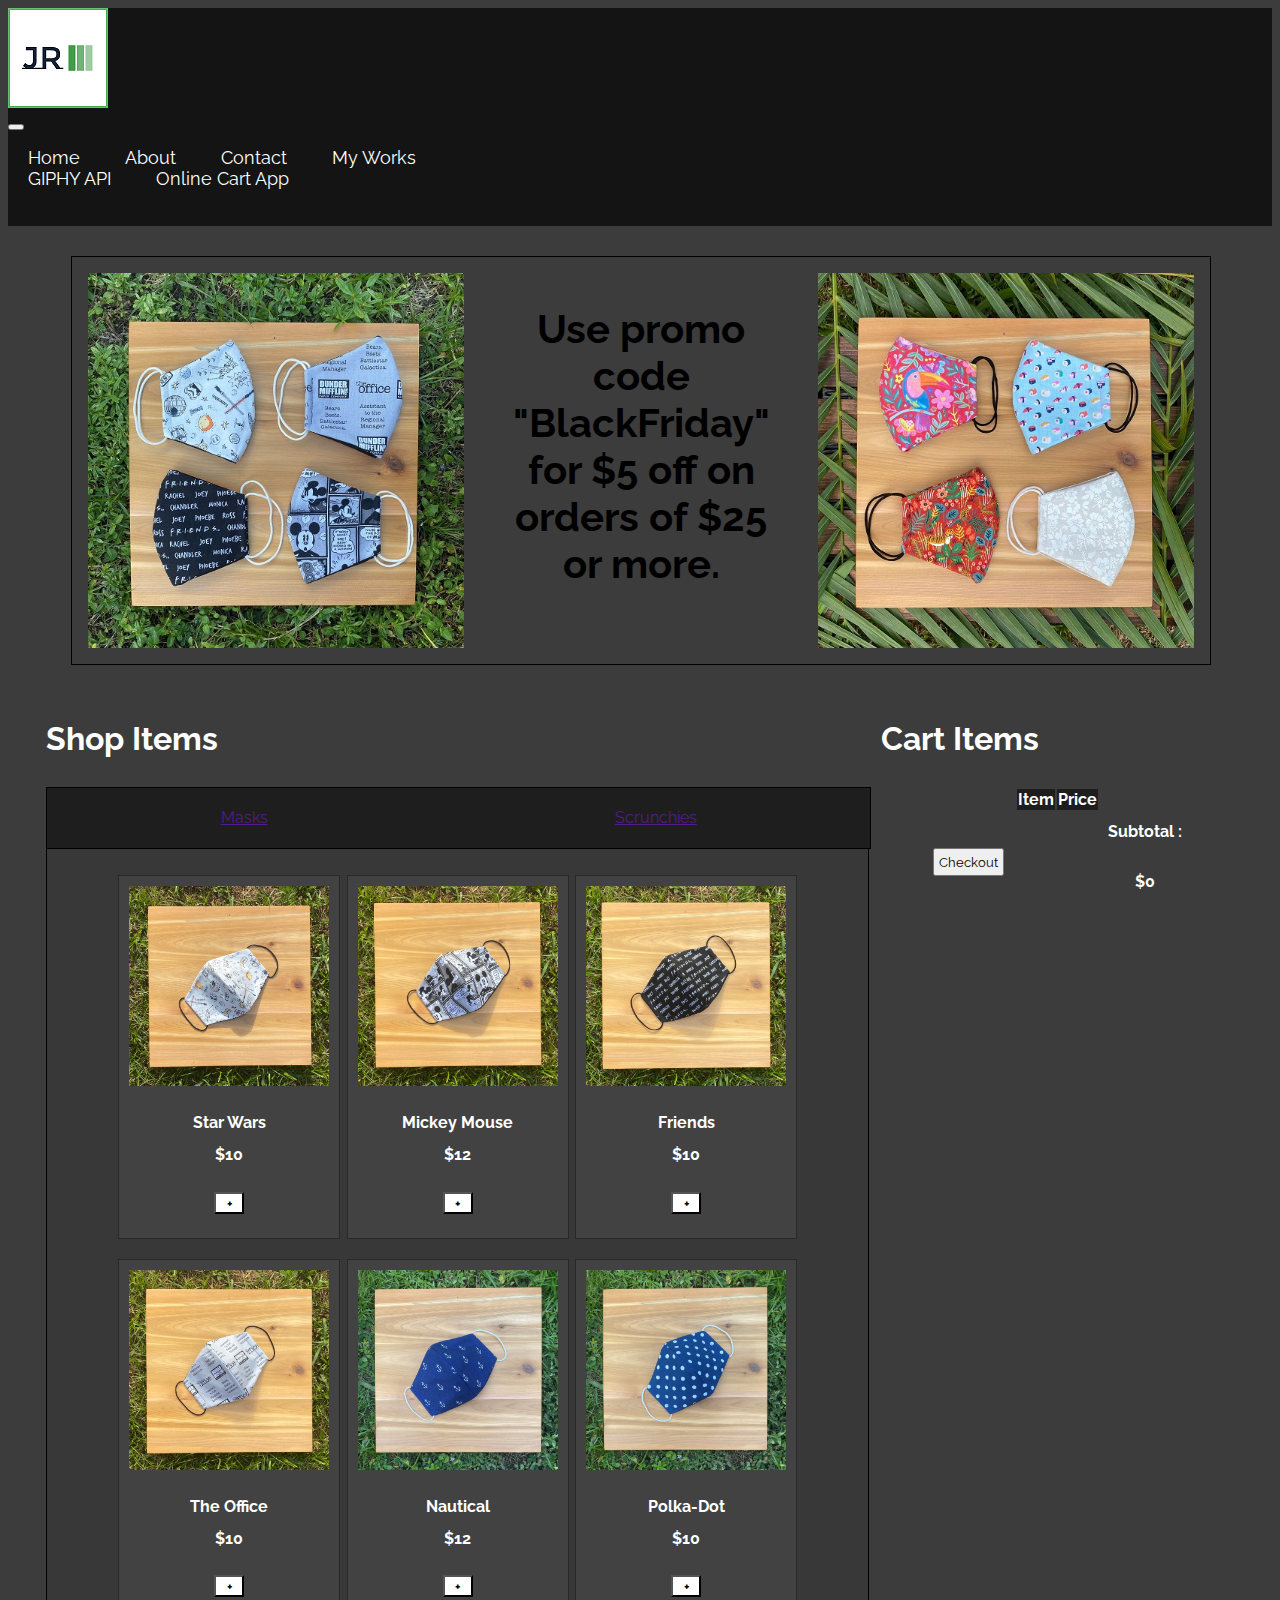
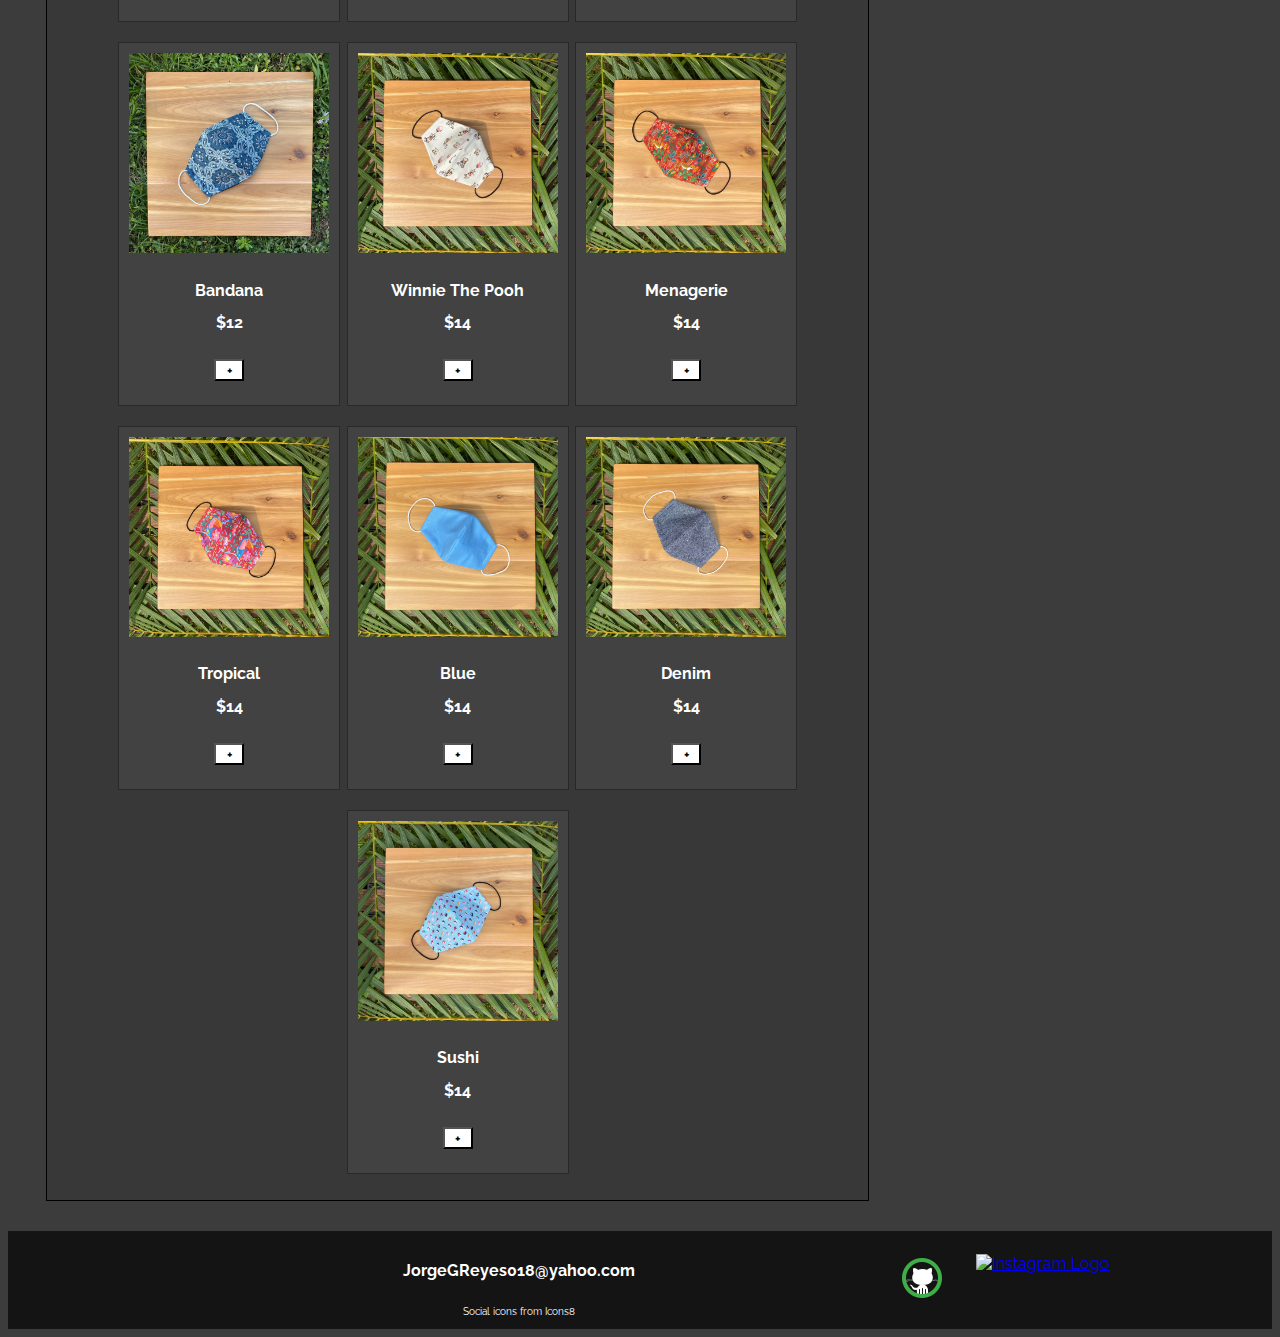
==== commit 26ea59ce: "Adjusted links" ====
--- a/Shopping Cart/cart.html
+++ b/Shopping Cart/cart.html
@@ -46,7 +46,8 @@
             <ul class="dropdown-menu" aria-labelledby="navbarDropdownMenuLink">
               <li><a class="dropdown-item" href="https://jorgegreyes018.github.io/Project-2-GIPHY-API/">GIPHY API</a>
               </li>
-              <li><a class="dropdown-item" href="#">Online Cart App</a></li>
+              <li><a class="dropdown-item" href="https://jorgegreyes018.github.io/Project-3-ONLINE-CART/">Online Cart
+                  App</a></li>
             </ul>
           </li>
         </ul>
@@ -58,7 +59,7 @@
       <div class="promo">
         <img class="col" src="images/promo1.jpg" alt="promotional image" />
         <h1 class="deal col">
-          Use promo code "BlackFriday" for $5 off on orders of $25 or more
+          Use promo code "BlackFriday" for $5 off on orders of $25 or more.
         </h1>
         <img class="col" src="images/promo2.jpg" alt="promotional image" />
       </div>
@@ -78,7 +79,7 @@
           <div class="storeItems">
             <ul>
               <li class="col product">
-                <img class="itemImg" src="images/products/mask001.jpeg" alt="" />
+                <img class="itemImg" src="images/products/mask001.jpeg" alt="Star Wars Mask" />
                 <div class="itemTag">
                   <h2 class="itemName">Star Wars</h2>
                   <h2 class="itemPrice">$10</h2>
@@ -86,7 +87,7 @@
                 </div>
               </li>
               <li class="col product">
-                <img class="itemImg" src="images/products/mask002.jpeg" alt="" />
+                <img class="itemImg" src="images/products/mask002.jpeg" alt="Mickey Mask" />
                 <div class="itemTag">
                   <h2 class="itemName">Mickey Mouse</h2>
                   <h2 class="itemPrice">$12</h2>
@@ -94,7 +95,7 @@
                 </div>
               </li>
               <li class="col product">
-                <img class="itemImg" src="images/products/mask003.jpeg" alt="" />
+                <img class="itemImg" src="images/products/mask003.jpeg" alt="Friends Mask" />
                 <div class="itemTag">
                   <h2 class="itemName">Friends</h2>
                   <h2 class="itemPrice">$10</h2>
@@ -102,7 +103,7 @@
                 </div>
               </li>
               <li class="col product">
-                <img class="itemImg" src="images/products/mask004.jpeg" alt="" />
+                <img class="itemImg" src="images/products/mask004.jpeg" alt="The Office Mask" />
                 <div class="itemTag">
                   <h2 class="itemName">The Office</h2>
                   <h2 class="itemPrice">$10</h2>
@@ -110,7 +111,7 @@
                 </div>
               </li>
               <li class="col product">
-                <img class="itemImg" src="images/products/mask005.jpeg" alt="" />
+                <img class="itemImg" src="images/products/mask005.jpeg" alt="Nautical Mask" />
                 <div class="itemTag">
                   <h2 class="itemName">Nautical</h2>
                   <h2 class="itemPrice">$12</h2>
@@ -118,7 +119,7 @@
                 </div>
               </li>
               <li class="col product">
-                <img class="itemImg" src="images/products/mask006.jpeg" alt="" />
+                <img class="itemImg" src="images/products/mask006.jpeg" alt="Polka Dot Mask" />
                 <div class="itemTag">
                   <h2 class="itemName">Polka-Dot</h2>
                   <h2 class="itemPrice">$10</h2>
@@ -126,7 +127,7 @@
                 </div>
               </li>
               <li class="col product">
-                <img class="itemImg" src="images/products/mask007.jpeg" alt="" />
+                <img class="itemImg" src="images/products/mask007.jpeg" alt="Bandana Mask" />
                 <div class="itemTag">
                   <h2 class="itemName">Bandana</h2>
                   <h2 class="itemPrice">$12</h2>
@@ -134,7 +135,7 @@
                 </div>
               </li>
               <li class="col product">
-                <img class="itemImg" src="images/products/mask008.jpeg" alt="" />
+                <img class="itemImg" src="images/products/mask008.jpeg" alt="Pooh Mask" />
                 <div class="itemTag">
                   <h2 class="itemName">Winnie The Pooh</h2>
                   <h2 class="itemPrice">$14</h2>
@@ -142,7 +143,7 @@
                 </div>
               </li>
               <li class="col product">
-                <img class="itemImg" src="images/products/mask009.jpeg" alt="" />
+                <img class="itemImg" src="images/products/mask009.jpeg" alt="Menagerie Mask" />
                 <div class="itemTag">
                   <h2 class="itemName">Menagerie</h2>
                   <h2 class="itemPrice">$14</h2>
@@ -150,7 +151,7 @@
                 </div>
               </li>
               <li class="col product">
-                <img class="itemImg" src="images/products/mask010.jpeg" alt="" />
+                <img class="itemImg" src="images/products/mask010.jpeg" alt="Tropical Mask" />
                 <div class="itemTag">
                   <h2 class="itemName">Tropical</h2>
                   <h2 class="itemPrice">$14</h2>
@@ -158,7 +159,7 @@
                 </div>
               </li>
               <li class="col product">
-                <img class="itemImg" src="images/products/mask011.jpeg" alt="" />
+                <img class="itemImg" src="images/products/mask011.jpeg" alt="Blue Mask" />
                 <div class="itemTag">
                   <h2 class="itemName">Blue</h2>
                   <h2 class="itemPrice">$14</h2>
@@ -166,7 +167,7 @@
                 </div>
               </li>
               <li class="col product">
-                <img class="itemImg" src="images/products/mask012.jpeg" alt="" />
+                <img class="itemImg" src="images/products/mask012.jpeg" alt="Denim Mask" />
                 <div class="itemTag">
                   <h2 class="itemName">Denim</h2>
                   <h2 class="itemPrice">$14</h2>
@@ -174,7 +175,7 @@
                 </div>
               </li>
               <li class="col product">
-                <img class="itemImg" src="images/products/mask013.jpeg" alt="" />
+                <img class="itemImg" src="images/products/mask013.jpeg" alt="Sushi Mask" />
                 <div class="itemTag">
                   <h2 class="itemName">Sushi</h2>
                   <h2 class="itemPrice">$14</h2>
